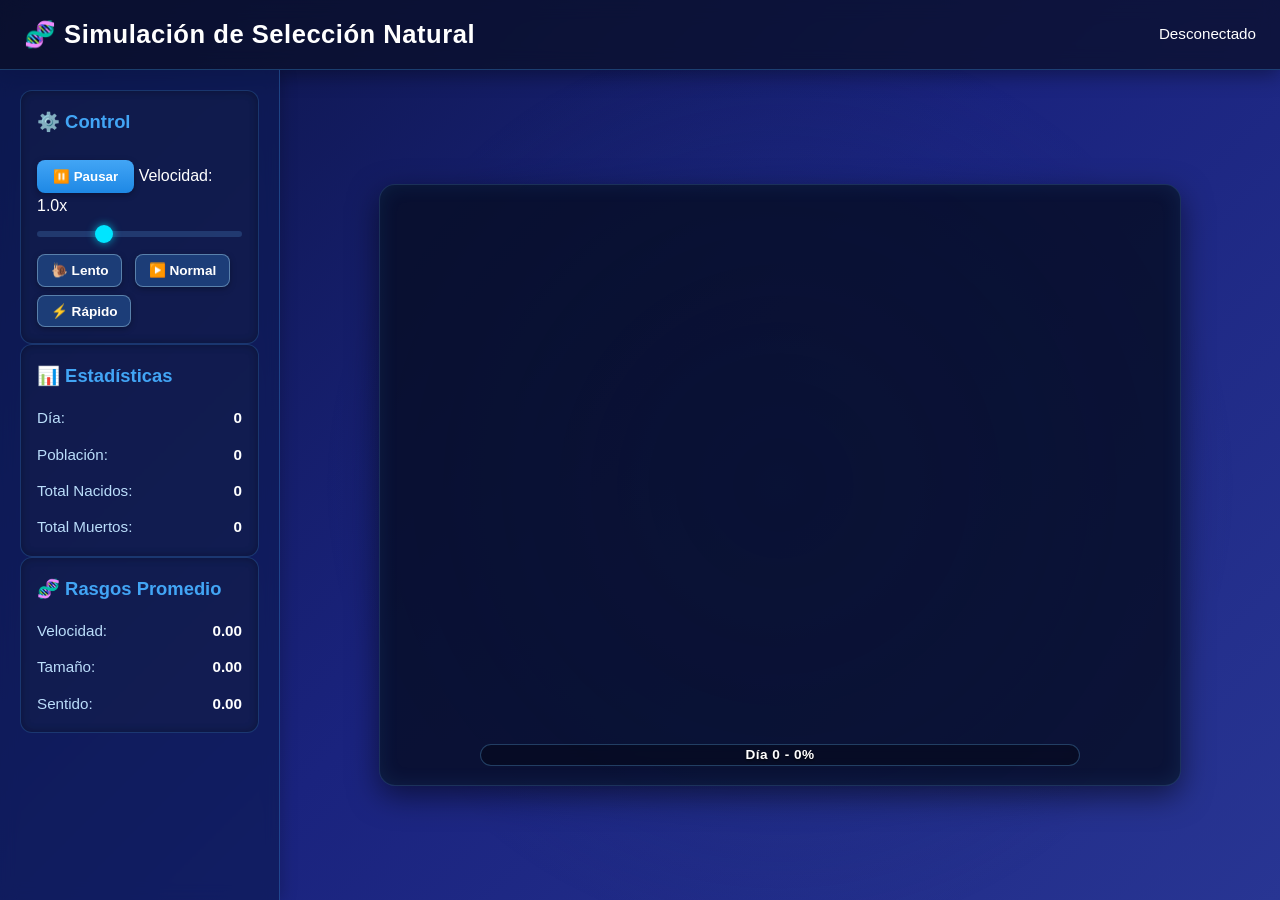
==== agents/works/simulation_life_with_agent/index.html @ 350cc3d7 "new" ====
<!DOCTYPE html>
<html lang="es">

<head>
    <meta charset="UTF-8" />
    <meta name="viewport" content="width=device-width, initial-scale=1.0" />
    <title>Simulación de Selección Natural</title>
    <link rel="stylesheet" href="style.css" />
</head>

<body>
    <div class="container">

        <header>
            <h1>🧬 Simulación de Selección Natural</h1>
            <div class="status">
                <span id="connection-status" class="status-connected">Conectado</span>
            </div>
        </header>

        <!-- Layout principal -->
        <div class="layout">

            <!-- PANEL -->
            <aside class="sidebar">
                <div class="control-panel">
                    <div class="control-section">
                        <h3>⚙️ Control</h3>
                        <button id="pause-btn" class="btn" onclick="togglePause()">⏸️ Pausar</button>

                        <label for="speed-slider">Velocidad:
                            <span id="speed-value">1.0</span>x
                        </label>
                        <input type="range" id="speed-slider" min="0.1" max="3" step="0.1" value="1.0"
                            oninput="updateSpeedDisplay(this.value)" onchange="setSpeed(this.value)" />

                        <div class="speed-presets">
                            <button class="preset-btn" onclick="setSpeedPreset(0.2)">🐌 Lento</button>
                            <button class="preset-btn" onclick="setSpeedPreset(1.0)">▶️ Normal</button>
                            <button class="preset-btn" onclick="setSpeedPreset(2.0)">⚡ Rápido</button>
                        </div>
                    </div>

                    <div class="control-section">
                        <h3>📊 Estadísticas</h3>
                        <div class="stats">
                            <div class="stat-item"><span>Día:</span><span id="day">0</span></div>
                            <div class="stat-item"><span>Población:</span><span id="population">0</span></div>
                            <div class="stat-item"><span>Total Nacidos:</span><span id="total-born">0</span></div>
                            <div class="stat-item"><span>Total Muertos:</span><span id="total-died">0</span></div>
                        </div>
                    </div>

                    <div class="control-section">
                        <h3>🧬 Rasgos Promedio</h3>
                        <div class="stats">
                            <div class="stat-item"><span>Velocidad:</span><span id="avg-speed">0.00</span></div>
                            <div class="stat-item"><span>Tamaño:</span><span id="avg-size">0.00</span></div>
                            <div class="stat-item"><span>Sentido:</span><span id="avg-sense">0.00</span></div>
                        </div>
                    </div>
                </div>
            </aside>

            <!-- CANVAS -->
            <section class="canvas-wrapper">
                <div class="canvas-container">
                    <canvas id="simulation-canvas" width="800" height="600"></canvas>
                    <div id="progress-bar" class="progress-bar">
                        <div id="progress-fill" class="progress-fill"></div>
                        <span id="progress-text" class="progress-text">Día 0 - 0%</span>
                    </div>
                </div>
            </section>

        </div>
    </div>

    <script src="simulation.js"></script>
</body>

</html>
---- agents/works/simulation_life_with_agent/style.css ----
/* style.css - Estilo tecnológico */

:root {
    --primary: #1a237e;
    --primary-dark: #0d1b53;
    --secondary: #42a5f5;
    --accent: #00e5ff;
    --light: #e3f2fd;
    --text-light: #ffffff;
    --text-muted: #bbdefb;
    --sidebar-width: 280px;
    --header-height: 70px;
    --canvas-border-radius: 16px;
}

* {
    margin: 0;
    padding: 0;
    box-sizing: border-box;
}

body {
    font-family: 'Segoe UI', 'Helvetica Neue', Arial, sans-serif;
    background: linear-gradient(135deg, #0c1445, #1a237e, #283593);
    color: var(--text-light);
    line-height: 1.6;
    min-height: 100vh;
}

.container {
    max-width: 1600px;
    margin: 0 auto;
    height: 100vh;
    display: flex;
    flex-direction: column;
}

/* Header */
header {
    background: rgba(10, 15, 40, 0.75);
    backdrop-filter: blur(10px);
    -webkit-backdrop-filter: blur(10px);
    color: white;
    padding: 0 1.5rem;
    height: var(--header-height);
    display: flex;
    align-items: center;
    justify-content: space-between;
    box-shadow: 0 4px 20px rgba(0, 0, 0, 0.4);
    border-bottom: 1px solid rgba(66, 165, 245, 0.3);
}

header h1 {
    font-size: 1.6rem;
    font-weight: 600;
    letter-spacing: 0.5px;
}

.status {
    font-size: 0.95rem;
}

.status-connected {
    color: #4caf50;
    font-weight: bold;
    text-shadow: 0 0 6px rgba(76, 175, 80, 0.6);
}

/* Layout principal */
.layout {
    display: flex;
    flex: 1;
    overflow: hidden;
}

/* Sidebar (Panel izquierdo) */
.sidebar {
    width: var(--sidebar-width);
    background: rgba(13, 27, 83, 0.65);
    backdrop-filter: blur(8px);
    -webkit-backdrop-filter: blur(8px);
    border-right: 1px solid rgba(66, 165, 245, 0.3);
    overflow-y: auto;
    padding: 1.25rem;
    display: flex;
    flex-direction: column;
    gap: 1.5rem;
    box-shadow: 2px 0 15px rgba(0, 0, 0, 0.2);
}

.control-section {
    background: rgba(20, 30, 70, 0.5);
    padding: 1rem;
    border-radius: 12px;
    box-shadow: inset 0 0 8px rgba(0, 0, 0, 0.3);
    border: 1px solid rgba(66, 165, 245, 0.2);
}

.control-section h3 {
    margin-bottom: 1rem;
    font-size: 1.15rem;
    color: var(--secondary);
    display: flex;
    align-items: center;
    gap: 6px;
}

/* Botones */
.btn,
.preset-btn {
    display: inline-block;
    padding: 0.55rem 1rem;
    border: none;
    border-radius: 8px;
    background: linear-gradient(to bottom, var(--secondary), #1e88e5);
    color: white;
    font-weight: bold;
    cursor: pointer;
    transition: all 0.2s ease;
    margin-top: 0.5rem;
    box-shadow: 0 2px 6px rgba(0, 0, 0, 0.3);
}

.btn:hover,
.preset-btn:hover {
    background: linear-gradient(to bottom, #4fc3f7, #1976d2);
    transform: translateY(-1px);
}

.preset-btn {
    padding: 0.45rem 0.8rem;
    font-size: 0.85rem;
    margin-right: 0.5rem;
    background: rgba(66, 165, 245, 0.25);
    border: 1px solid rgba(179, 229, 252, 0.4);
}

.preset-btn:hover {
    background: rgba(66, 165, 245, 0.4);
}

/* Slider */
#speed-slider {
    width: 100%;
    margin: 0.6rem 0;
    height: 6px;
    background: rgba(100, 181, 246, 0.2);
    border-radius: 3px;
    outline: none;
    -webkit-appearance: none;
}

#speed-slider::-webkit-slider-thumb {
    -webkit-appearance: none;
    width: 18px;
    height: 18px;
    border-radius: 50%;
    background: var(--accent);
    cursor: pointer;
    box-shadow: 0 0 8px rgba(0, 229, 255, 0.7);
}

#speed-slider::-moz-range-thumb {
    width: 18px;
    height: 18px;
    border-radius: 50%;
    background: var(--accent);
    cursor: pointer;
    border: none;
    box-shadow: 0 0 8px rgba(0, 229, 255, 0.7);
}

/* Estadísticas */
.stats {
    display: flex;
    flex-direction: column;
    gap: 0.75rem;
}

.stat-item {
    display: flex;
    justify-content: space-between;
    font-size: 0.95rem;
}

.stat-item span:first-child {
    color: var(--text-muted);
    font-weight: 500;
}

.stat-item span:last-child {
    font-weight: 600;
    color: white;
}

/* Canvas (Sección derecha) */
.canvas-wrapper {
    flex: 1;
    display: flex;
    justify-content: center;
    align-items: center;
    background: radial-gradient(circle at center, rgba(30, 50, 120, 0.4), transparent 70%);
    position: relative;
    overflow: hidden;
}

.canvas-container {
    position: relative;
    display: inline-block;
}

#simulation-canvas {
    border-radius: var(--canvas-border-radius);
    background-color: rgba(8, 15, 40, 0.85);
    box-shadow: 0 10px 30px rgba(0, 0, 0, 0.5),
        inset 0 0 20px rgba(66, 165, 245, 0.1);
    display: block;
    border: 1px solid rgba(100, 181, 246, 0.2);
}

/* Barra de progreso */
.progress-bar {
    position: absolute;
    bottom: 20px;
    left: 50%;
    transform: translateX(-50%);
    width: 90%;
    max-width: 600px;
    background: rgba(0, 0, 0, 0.3);
    border-radius: 12px;
    overflow: hidden;
    height: 22px;
    display: flex;
    align-items: center;
    justify-content: center;
    backdrop-filter: blur(4px);
    border: 1px solid rgba(100, 181, 246, 0.3);
}

.progress-fill {
    height: 100%;
    background: linear-gradient(to right, #00e5ff, #29b6f6);
    width: 0%;
    transition: width 0.4s ease;
    box-shadow: 0 0 8px rgba(0, 229, 255, 0.5);
}

.progress-text {
    position: absolute;
    color: white;
    font-size: 0.85rem;
    font-weight: bold;
    text-shadow: 0 1px 3px rgba(0, 0, 0, 0.8);
    z-index: 1;
    letter-spacing: 0.5px;
}

/* Responsive */
@media (max-width: 900px) {
    .layout {
        flex-direction: column;
    }

    .sidebar {
        width: 100%;
        height: auto;
        max-height: 40vh;
        padding: 1rem;
        border-right: none;
        border-bottom: 1px solid rgba(66, 165, 245, 0.3);
    }

    .canvas-wrapper {
        height: 60vh;
    }

    #simulation-canvas {
        max-width: 95vw;
        height: auto;
        border-radius: 12px;
    }
}
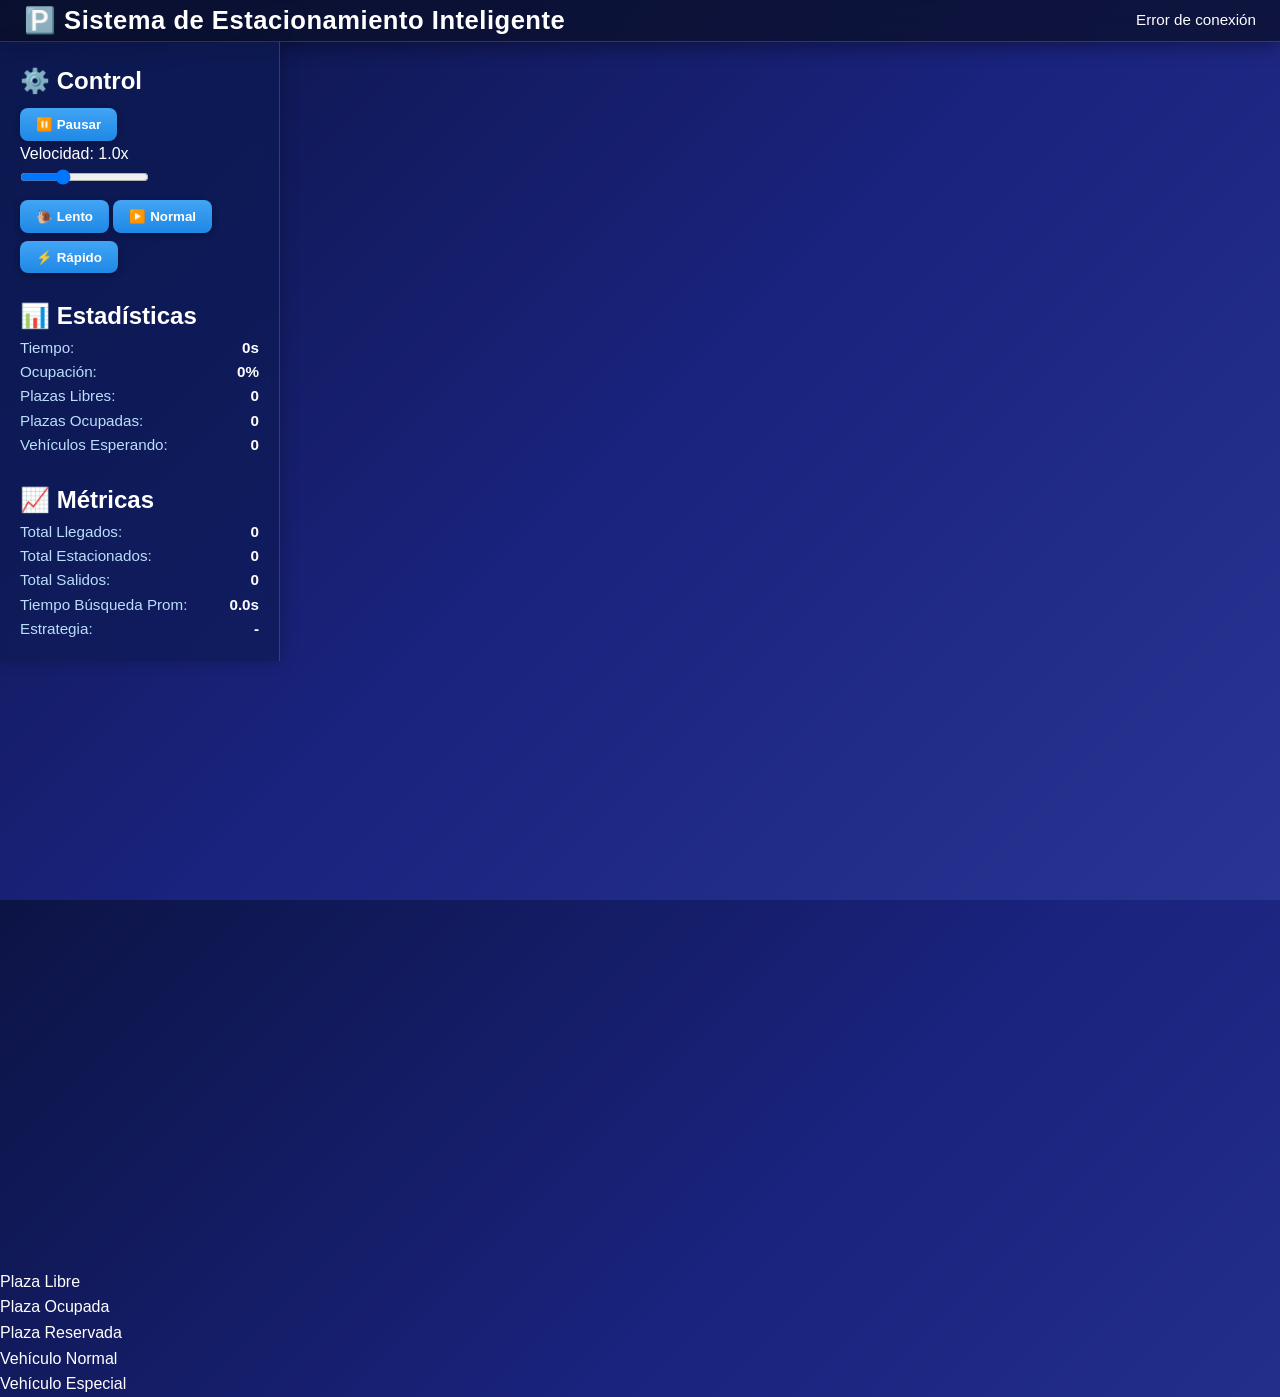
==== commit 5d0b1296: "Merge branch 'parking_simulation' of https://github.com/NathaNN73/Agents into parking_simulation" ====
--- a/agents/works/simulation_life_with_agent/index.html
+++ b/agents/works/simulation_life_with_agent/index.html
@@ -2,77 +2,111 @@
 <html lang="es">
 
 <head>
-    <meta charset="UTF-8" />
-    <meta name="viewport" content="width=device-width, initial-scale=1.0" />
-    <title>Simulación de Selección Natural</title>
-    <link rel="stylesheet" href="style.css" />
+    <meta charset="UTF-8">
+    <meta name="viewport" content="width=device-width, initial-scale=1.0">
+    <title>Sistema de Estacionamiento Inteligente</title>
+    <link rel="stylesheet" href="style.css">
 </head>
 
 <body>
     <div class="container">
-
         <header>
-            <h1>🧬 Simulación de Selección Natural</h1>
-            <div class="status">
-                <span id="connection-status" class="status-connected">Conectado</span>
-            </div>
+            <h1>🅿️ Sistema de Estacionamiento Inteligente</h1>
+            <div class="status" id="status">Conectando...</div>
         </header>
 
-        <!-- Layout principal -->
-        <div class="layout">
-
-            <!-- PANEL -->
+        <div class="main-content">
             <aside class="sidebar">
                 <div class="control-panel">
-                    <div class="control-section">
-                        <h3>⚙️ Control</h3>
-                        <button id="pause-btn" class="btn" onclick="togglePause()">⏸️ Pausar</button>
+                    <h2>⚙️ Control</h2>
+                    <button id="pauseBtn" class="btn btn-primary">⏸️ Pausar</button>
 
-                        <label for="speed-slider">Velocidad:
-                            <span id="speed-value">1.0</span>x
-                        </label>
-                        <input type="range" id="speed-slider" min="0.1" max="3" step="0.1" value="1.0"
-                            oninput="updateSpeedDisplay(this.value)" onchange="setSpeed(this.value)" />
-
-                        <div class="speed-presets">
-                            <button class="preset-btn" onclick="setSpeedPreset(0.2)">🐌 Lento</button>
-                            <button class="preset-btn" onclick="setSpeedPreset(1.0)">▶️ Normal</button>
-                            <button class="preset-btn" onclick="setSpeedPreset(2.0)">⚡ Rápido</button>
-                        </div>
+                    <div class="speed-control">
+                        <label>Velocidad: <span id="speedValue">1.0x</span></label>
+                        <input type="range" id="speedSlider" min="0.1" max="3.0" step="0.1" value="1.0">
                     </div>
 
-                    <div class="control-section">
-                        <h3>📊 Estadísticas</h3>
-                        <div class="stats">
-                            <div class="stat-item"><span>Día:</span><span id="day">0</span></div>
-                            <div class="stat-item"><span>Población:</span><span id="population">0</span></div>
-                            <div class="stat-item"><span>Total Nacidos:</span><span id="total-born">0</span></div>
-                            <div class="stat-item"><span>Total Muertos:</span><span id="total-died">0</span></div>
-                        </div>
+                    <div class="preset-buttons">
+                        <button class="btn btn-small" onclick="setSpeed(0.2)">🐌 Lento</button>
+                        <button class="btn btn-small" onclick="setSpeed(1.0)">▶️ Normal</button>
+                        <button class="btn btn-small" onclick="setSpeed(2.0)">⚡ Rápido</button>
                     </div>
+                </div>
 
-                    <div class="control-section">
-                        <h3>🧬 Rasgos Promedio</h3>
-                        <div class="stats">
-                            <div class="stat-item"><span>Velocidad:</span><span id="avg-speed">0.00</span></div>
-                            <div class="stat-item"><span>Tamaño:</span><span id="avg-size">0.00</span></div>
-                            <div class="stat-item"><span>Sentido:</span><span id="avg-sense">0.00</span></div>
-                        </div>
+                <div class="stats-panel">
+                    <h2>📊 Estadísticas</h2>
+                    <div class="stat-item">
+                        <span class="stat-label">Tiempo:</span>
+                        <span class="stat-value" id="statTime">0s</span>
+                    </div>
+                    <div class="stat-item">
+                        <span class="stat-label">Ocupación:</span>
+                        <span class="stat-value" id="statOccupancy">0%</span>
+                    </div>
+                    <div class="stat-item">
+                        <span class="stat-label">Plazas Libres:</span>
+                        <span class="stat-value" id="statFree">0</span>
+                    </div>
+                    <div class="stat-item">
+                        <span class="stat-label">Plazas Ocupadas:</span>
+                        <span class="stat-value" id="statOccupied">0</span>
+                    </div>
+                    <div class="stat-item">
+                        <span class="stat-label">Vehículos Esperando:</span>
+                        <span class="stat-value" id="statWaiting">0</span>
+                    </div>
+                </div>
+
+                <div class="metrics-panel">
+                    <h2>📈 Métricas</h2>
+                    <div class="stat-item">
+                        <span class="stat-label">Total Llegados:</span>
+                        <span class="stat-value" id="statArrived">0</span>
+                    </div>
+                    <div class="stat-item">
+                        <span class="stat-label">Total Estacionados:</span>
+                        <span class="stat-value" id="statParked">0</span>
+                    </div>
+                    <div class="stat-item">
+                        <span class="stat-label">Total Salidos:</span>
+                        <span class="stat-value" id="statLeft">0</span>
+                    </div>
+                    <div class="stat-item">
+                        <span class="stat-label">Tiempo Búsqueda Prom:</span>
+                        <span class="stat-value" id="statSearchTime">0.0s</span>
+                    </div>
+                    <div class="stat-item">
+                        <span class="stat-label">Estrategia:</span>
+                        <span class="stat-value" id="statStrategy">-</span>
                     </div>
                 </div>
             </aside>
 
-            <!-- CANVAS -->
-            <section class="canvas-wrapper">
-                <div class="canvas-container">
-                    <canvas id="simulation-canvas" width="800" height="600"></canvas>
-                    <div id="progress-bar" class="progress-bar">
-                        <div id="progress-fill" class="progress-fill"></div>
-                        <span id="progress-text" class="progress-text">Día 0 - 0%</span>
+            <main class="simulation-area">
+                <canvas id="simulationCanvas" width="800" height="600"></canvas>
+                <div class="legend">
+                    <div class="legend-item">
+                        <div class="legend-color" style="background: #4ade80;"></div>
+                        <span>Plaza Libre</span>
+                    </div>
+                    <div class="legend-item">
+                        <div class="legend-color" style="background: #ef4444;"></div>
+                        <span>Plaza Ocupada</span>
+                    </div>
+                    <div class="legend-item">
+                        <div class="legend-color" style="background: #fbbf24;"></div>
+                        <span>Plaza Reservada</span>
+                    </div>
+                    <div class="legend-item">
+                        <div class="legend-color" style="background: #3b82f6;"></div>
+                        <span>Vehículo Normal</span>
+                    </div>
+                    <div class="legend-item">
+                        <div class="legend-color" style="background: #8b5cf6;"></div>
+                        <span>Vehículo Especial</span>
                     </div>
                 </div>
-            </section>
-
+            </main>
         </div>
     </div>
 
